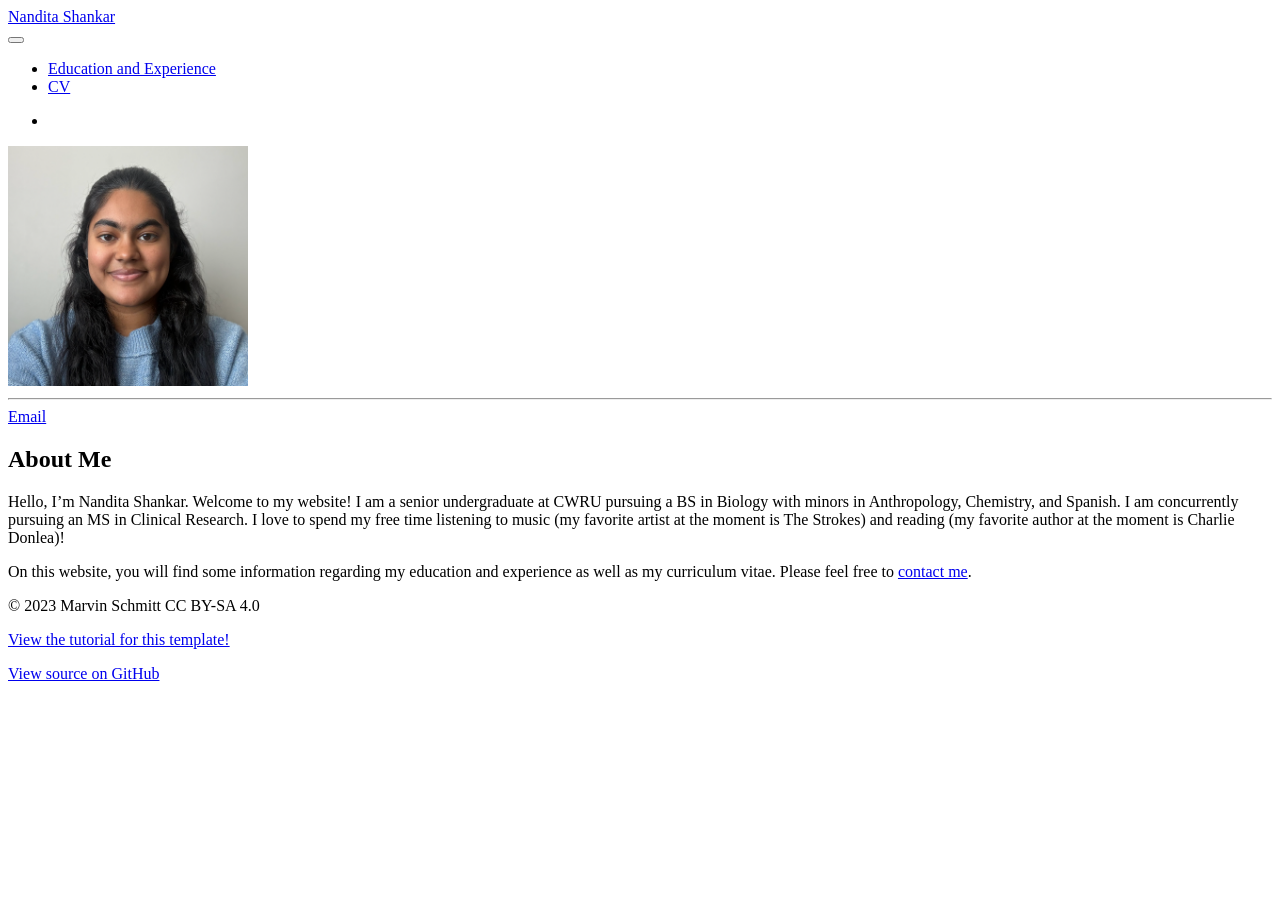
==== index.html @ 6f78bdd8 "Add files via upload" ====
<!DOCTYPE html>
<html xmlns="http://www.w3.org/1999/xhtml" lang="en" xml:lang="en"><head>

<meta charset="utf-8">
<meta name="generator" content="quarto-1.9.38">

<meta name="viewport" content="width=device-width, initial-scale=1.0, user-scalable=yes">


<title>Nandita Shankar</title>
<style>
/* Default styles provided by pandoc.
** See https://pandoc.org/MANUAL.html#variables-for-html for config info.
*/
code{white-space: pre-wrap;}
span.smallcaps{font-variant: small-caps;}
div.columns{display: flex; gap: min(4vw, 1.5em);}
div.column{flex: auto; overflow-x: auto;}
div.hanging-indent{margin-left: 1.5em; text-indent: -1.5em;}
ul.task-list{list-style: none;}
ul.task-list li input[type="checkbox"] {
  width: 0.8em;
  margin: 0 0.8em 0.2em -1em; /* quarto-specific, see https://github.com/quarto-dev/quarto-cli/issues/4556 */ 
  vertical-align: middle;
}
</style>


<script src="site_libs/quarto-nav/quarto-nav.js"></script>
<script src="site_libs/clipboard/clipboard.min.js"></script>
<script src="site_libs/quarto-search/autocomplete.umd.js"></script>
<script src="site_libs/quarto-search/fuse.min.js"></script>
<script src="site_libs/quarto-search/quarto-search.js"></script>
<meta name="quarto:offset" content="./">
<script src="site_libs/quarto-html/quarto.js" type="module"></script>
<script src="site_libs/quarto-html/tabsets/tabsets.js" type="module"></script>
<script src="site_libs/quarto-html/popper.min.js"></script>
<script src="site_libs/quarto-html/tippy.umd.min.js"></script>
<link href="site_libs/quarto-html/tippy.css" rel="stylesheet">
<link href="site_libs/quarto-html/quarto-syntax-highlighting-15634bcf2e68342d4ad2dfa704d543f6.css" rel="stylesheet" id="quarto-text-highlighting-styles">
<script src="site_libs/bootstrap/bootstrap.min.js"></script>
<link href="site_libs/bootstrap/bootstrap-icons.css" rel="stylesheet">
<link href="site_libs/bootstrap/bootstrap-ffea090fc325607d246a0af5539c7673.min.css" rel="stylesheet" append-hash="true" id="quarto-bootstrap" data-mode="light">
<script id="quarto-search-options" type="application/json">{
  "location": "navbar",
  "copy-button": false,
  "collapse-after": 3,
  "panel-placement": "end",
  "type": "textbox",
  "limit": 50,
  "keyboard-shortcut": [
    "f",
    "/",
    "s"
  ],
  "language": {
    "search-no-results-text": "No results",
    "search-matching-documents-text": "matching documents",
    "search-copy-link-title": "Copy link to search",
    "search-hide-matches-text": "Hide additional matches",
    "search-more-match-text": "more match in this document",
    "search-more-matches-text": "more matches in this document",
    "search-clear-button-title": "Clear",
    "search-text-placeholder": "",
    "search-detached-cancel-button-title": "Cancel",
    "search-submit-button-title": "Submit",
    "search-label": "Search"
  }
}</script>


</head>

<body class="nav-fixed fullcontent quarto-light">

<div id="quarto-search-results"></div>
  <header id="quarto-header" class="headroom fixed-top">
    <nav class="navbar navbar-expand-lg " data-bs-theme="dark">
      <div class="navbar-container container-fluid">
      <div class="navbar-brand-container mx-auto">
    <a class="navbar-brand" href="./index.html">
    <span class="navbar-title">Nandita Shankar</span>
    </a>
  </div>
            <div id="quarto-search" class="" title="Search"></div>
          <button class="navbar-toggler" type="button" data-bs-toggle="collapse" data-bs-target="#navbarCollapse" aria-controls="navbarCollapse" role="menu" aria-expanded="false" aria-label="Toggle navigation" onclick="if (window.quartoToggleHeadroom) { window.quartoToggleHeadroom(); }">
  <span class="navbar-toggler-icon"></span>
</button>
          <div class="collapse navbar-collapse" id="navbarCollapse">
            <ul class="navbar-nav navbar-nav-scroll me-auto">
  <li class="nav-item">
    <a class="nav-link" href="./photography/index.qmd"> 
<span class="menu-text">Education and Experience</span></a>
  </li>  
  <li class="nav-item">
    <a class="nav-link" href="./cv/index.html"> 
<span class="menu-text">CV</span></a>
  </li>  
</ul>
            <ul class="navbar-nav navbar-nav-scroll ms-auto">
  <li class="nav-item compact">
    <a class="nav-link" href="mailto:nandita.shankar2@case.edu"> <i class="bi bi-envelope" role="img" aria-label="email">
</i> 
<span class="menu-text"></span></a>
  </li>  
</ul>
          </div> <!-- /navcollapse -->
            <div class="quarto-navbar-tools">
</div>
      </div> <!-- /container-fluid -->
    </nav>
</header>
<!-- content -->
<div id="quarto-content" class="quarto-container page-columns page-rows-contents page-layout-article page-navbar">
<!-- sidebar -->
<!-- margin-sidebar -->
    
<!-- main -->
<main class="content" id="quarto-document-content">




<div class="quarto-about-jolla">
  <img src="img/nandita-image.png" class="about-image
  round " style="height: 15em; width: 15em;">
 <header id="title-block-header" class="quarto-title-block"></header><div id="about-block">
</div> 
  <hr class="about-sep">
   <div class="about-links">
  <a href="mailto:nandita.shankar2@case.edu" class="about-link" rel="" target="">
     <span class="about-link-text">Email</span>
  </a>
</div>
</div>

<section id="about-me" class="level1">
<h1>About Me</h1>
<p>Hello, I’m Nandita Shankar. Welcome to my website! I am a senior undergraduate at CWRU pursuing a BS in Biology with minors in Anthropology, Chemistry, and Spanish. I am concurrently pursuing an MS in Clinical Research. I love to spend my free time listening to music (my favorite artist at the moment is The Strokes) and reading (my favorite author at the moment is Charlie Donlea)!</p>
<p>On this website, you will find some information regarding my education and experience as well as my curriculum vitae. Please feel free to <a href="mailto:nandita.shankar2@case.edu">contact me</a>.</p>



</section>

</main> <!-- /main -->
<script id="quarto-html-after-body" type="application/javascript">
  window.document.addEventListener("DOMContentLoaded", function (event) {
    const isCodeAnnotation = (el) => {
      for (const clz of el.classList) {
        if (clz.startsWith('code-annotation-')) {                     
          return true;
        }
      }
      return false;
    }
    const onCopySuccess = function(e) {
      // button target
      const button = e.trigger;
      // don't keep focus
      button.blur();
      // flash "checked"
      button.classList.add('code-copy-button-checked');
      var currentTitle = button.getAttribute("title");
      button.setAttribute("title", "Copied!");
      let tooltip;
      if (window.bootstrap) {
        button.setAttribute("data-bs-toggle", "tooltip");
        button.setAttribute("data-bs-placement", "left");
        button.setAttribute("data-bs-title", "Copied!");
        tooltip = new bootstrap.Tooltip(button, 
          { trigger: "manual", 
            customClass: "code-copy-button-tooltip",
            offset: [0, -8]});
        tooltip.show();    
      }
      setTimeout(function() {
        if (tooltip) {
          tooltip.hide();
          button.removeAttribute("data-bs-title");
          button.removeAttribute("data-bs-toggle");
          button.removeAttribute("data-bs-placement");
        }
        button.setAttribute("title", currentTitle);
        button.classList.remove('code-copy-button-checked');
      }, 1000);
      // clear code selection
      e.clearSelection();
    }
    const getTextToCopy = function(trigger) {
      const outerScaffold = trigger.parentElement.cloneNode(true);
      const codeEl = outerScaffold.querySelector('code');
      for (const childEl of codeEl.children) {
        if (isCodeAnnotation(childEl)) {
          childEl.remove();
        }
      }
      return codeEl.innerText;
    }
    const clipboard = new window.ClipboardJS('.code-copy-button:not([data-in-quarto-modal])', {
      text: getTextToCopy
    });
    clipboard.on('success', onCopySuccess);
    if (window.document.getElementById('quarto-embedded-source-code-modal')) {
      const clipboardModal = new window.ClipboardJS('.code-copy-button[data-in-quarto-modal]', {
        text: getTextToCopy,
        container: window.document.getElementById('quarto-embedded-source-code-modal')
      });
      clipboardModal.on('success', onCopySuccess);
    }
      var localhostRegex = new RegExp(/^(?:http|https):\/\/localhost\:?[0-9]*\//);
      var mailtoRegex = new RegExp(/^mailto:/);
        var filterRegex = new RegExp('/' + window.location.host + '/');
      var isInternal = (href) => {
          return filterRegex.test(href) || localhostRegex.test(href) || mailtoRegex.test(href);
      }
      // Inspect non-navigation links and adorn them if external
     var links = window.document.querySelectorAll('a[href]:not(.nav-link):not(.navbar-brand):not(.toc-action):not(.sidebar-link):not(.sidebar-item-toggle):not(.pagination-link):not(.no-external):not([aria-hidden]):not(.dropdown-item):not(.quarto-navigation-tool):not(.about-link)');
      for (var i=0; i<links.length; i++) {
        const link = links[i];
        if (!isInternal(link.href)) {
          // undo the damage that might have been done by quarto-nav.js in the case of
          // links that we want to consider external
          if (link.dataset.originalHref !== undefined) {
            link.href = link.dataset.originalHref;
          }
        }
      }
    function tippyHover(el, contentFn, onTriggerFn, onUntriggerFn) {
      const config = {
        allowHTML: true,
        maxWidth: 500,
        delay: 100,
        arrow: false,
        appendTo: function(el) {
            return el.parentElement;
        },
        interactive: true,
        interactiveBorder: 10,
        theme: 'quarto',
        placement: 'bottom-start',
      };
      if (contentFn) {
        config.content = contentFn;
      }
      if (onTriggerFn) {
        config.onTrigger = onTriggerFn;
      }
      if (onUntriggerFn) {
        config.onUntrigger = onUntriggerFn;
      }
      window.tippy(el, config); 
    }
    const noterefs = window.document.querySelectorAll('a[role="doc-noteref"]');
    for (var i=0; i<noterefs.length; i++) {
      const ref = noterefs[i];
      tippyHover(ref, function() {
        // use id or data attribute instead here
        let href = ref.getAttribute('data-footnote-href') || ref.getAttribute('href');
        try { href = new URL(href).hash; } catch {}
        const id = href.replace(/^#\/?/, "");
        const note = window.document.getElementById(id);
        if (note) {
          return note.innerHTML;
        } else {
          return "";
        }
      });
    }
    const xrefs = window.document.querySelectorAll('a.quarto-xref');
    const processXRef = (id, note) => {
      // Strip column container classes
      const stripColumnClz = (el) => {
        el.classList.remove("page-full", "page-columns");
        if (el.children) {
          for (const child of el.children) {
            stripColumnClz(child);
          }
        }
      }
      stripColumnClz(note)
      if (id === null || id.startsWith('sec-')) {
        // Special case sections, only their first couple elements
        const container = document.createElement("div");
        if (note.children && note.children.length > 2) {
          container.appendChild(note.children[0].cloneNode(true));
          for (let i = 1; i < note.children.length; i++) {
            const child = note.children[i];
            if (child.tagName === "P" && child.innerText === "") {
              continue;
            } else {
              container.appendChild(child.cloneNode(true));
              break;
            }
          }
          if (window.Quarto?.typesetMath) {
            window.Quarto.typesetMath(container);
          }
          return container.innerHTML
        } else {
          if (window.Quarto?.typesetMath) {
            window.Quarto.typesetMath(note);
          }
          return note.innerHTML;
        }
      } else {
        // Remove any anchor links if they are present
        const anchorLink = note.querySelector('a.anchorjs-link');
        if (anchorLink) {
          anchorLink.remove();
        }
        if (window.Quarto?.typesetMath) {
          window.Quarto.typesetMath(note);
        }
        if (note.classList.contains("callout")) {
          return note.outerHTML;
        } else {
          return note.innerHTML;
        }
      }
    }
    for (var i=0; i<xrefs.length; i++) {
      const xref = xrefs[i];
      tippyHover(xref, undefined, function(instance) {
        instance.disable();
        let url = xref.getAttribute('href');
        let hash = undefined; 
        if (url.startsWith('#')) {
          hash = url;
        } else {
          try { hash = new URL(url).hash; } catch {}
        }
        if (hash) {
          const id = hash.replace(/^#\/?/, "");
          const note = window.document.getElementById(id);
          if (note !== null) {
            try {
              const html = processXRef(id, note.cloneNode(true));
              instance.setContent(html);
            } finally {
              instance.enable();
              instance.show();
            }
          } else {
            // See if we can fetch this
            fetch(url.split('#')[0])
            .then(res => res.text())
            .then(html => {
              const parser = new DOMParser();
              const htmlDoc = parser.parseFromString(html, "text/html");
              const note = htmlDoc.getElementById(id);
              if (note !== null) {
                const html = processXRef(id, note);
                instance.setContent(html);
              } 
            }).finally(() => {
              instance.enable();
              instance.show();
            });
          }
        } else {
          // See if we can fetch a full url (with no hash to target)
          // This is a special case and we should probably do some content thinning / targeting
          fetch(url)
          .then(res => res.text())
          .then(html => {
            const parser = new DOMParser();
            const htmlDoc = parser.parseFromString(html, "text/html");
            const note = htmlDoc.querySelector('main.content');
            if (note !== null) {
              // This should only happen for chapter cross references
              // (since there is no id in the URL)
              // remove the first header
              if (note.children.length > 0 && note.children[0].tagName === "HEADER") {
                note.children[0].remove();
              }
              const html = processXRef(null, note);
              instance.setContent(html);
            } 
          }).finally(() => {
            instance.enable();
            instance.show();
          });
        }
      }, function(instance) {
      });
    }
        let selectedAnnoteEl;
        const selectorForAnnotation = ( cell, annotation) => {
          let cellAttr = 'data-code-cell="' + cell + '"';
          let lineAttr = 'data-code-annotation="' +  annotation + '"';
          const selector = 'span[' + cellAttr + '][' + lineAttr + ']';
          return selector;
        }
        const selectCodeLines = (annoteEl) => {
          const doc = window.document;
          const targetCell = annoteEl.getAttribute("data-target-cell");
          const targetAnnotation = annoteEl.getAttribute("data-target-annotation");
          const annoteSpan = window.document.querySelector(selectorForAnnotation(targetCell, targetAnnotation));
          const lines = annoteSpan.getAttribute("data-code-lines").split(",");
          const lineIds = lines.map((line) => {
            return targetCell + "-" + line;
          })
          let top = null;
          let height = null;
          let parent = null;
          if (lineIds.length > 0) {
              //compute the position of the single el (top and bottom and make a div)
              const el = window.document.getElementById(lineIds[0]);
              top = el.offsetTop;
              height = el.offsetHeight;
              parent = el.parentElement.parentElement;
            if (lineIds.length > 1) {
              const lastEl = window.document.getElementById(lineIds[lineIds.length - 1]);
              const bottom = lastEl.offsetTop + lastEl.offsetHeight;
              height = bottom - top;
            }
            if (top !== null && height !== null && parent !== null) {
              // cook up a div (if necessary) and position it 
              let div = window.document.getElementById("code-annotation-line-highlight");
              if (div === null) {
                div = window.document.createElement("div");
                div.setAttribute("id", "code-annotation-line-highlight");
                div.style.position = 'absolute';
                parent.appendChild(div);
              }
              div.style.top = top - 2 + "px";
              div.style.height = height + 4 + "px";
              div.style.left = 0;
              let gutterDiv = window.document.getElementById("code-annotation-line-highlight-gutter");
              if (gutterDiv === null) {
                gutterDiv = window.document.createElement("div");
                gutterDiv.setAttribute("id", "code-annotation-line-highlight-gutter");
                gutterDiv.style.position = 'absolute';
                const codeCell = window.document.getElementById(targetCell);
                const gutter = codeCell.querySelector('.code-annotation-gutter');
                gutter.appendChild(gutterDiv);
              }
              gutterDiv.style.top = top - 2 + "px";
              gutterDiv.style.height = height + 4 + "px";
            }
            selectedAnnoteEl = annoteEl;
          }
        };
        const unselectCodeLines = () => {
          const elementsIds = ["code-annotation-line-highlight", "code-annotation-line-highlight-gutter"];
          elementsIds.forEach((elId) => {
            const div = window.document.getElementById(elId);
            if (div) {
              div.remove();
            }
          });
          selectedAnnoteEl = undefined;
        };
          // Handle positioning of the toggle
      window.addEventListener(
        "resize",
        throttle(() => {
          elRect = undefined;
          if (selectedAnnoteEl) {
            selectCodeLines(selectedAnnoteEl);
          }
        }, 10)
      );
      function throttle(fn, ms) {
      let throttle = false;
      let timer;
        return (...args) => {
          if(!throttle) { // first call gets through
              fn.apply(this, args);
              throttle = true;
          } else { // all the others get throttled
              if(timer) clearTimeout(timer); // cancel #2
              timer = setTimeout(() => {
                fn.apply(this, args);
                timer = throttle = false;
              }, ms);
          }
        };
      }
        // Attach click handler to the DT
        const annoteDls = window.document.querySelectorAll('dt[data-target-cell]');
        for (const annoteDlNode of annoteDls) {
          annoteDlNode.addEventListener('click', (event) => {
            const clickedEl = event.target;
            if (clickedEl !== selectedAnnoteEl) {
              unselectCodeLines();
              const activeEl = window.document.querySelector('dt[data-target-cell].code-annotation-active');
              if (activeEl) {
                activeEl.classList.remove('code-annotation-active');
              }
              selectCodeLines(clickedEl);
              clickedEl.classList.add('code-annotation-active');
            } else {
              // Unselect the line
              unselectCodeLines();
              clickedEl.classList.remove('code-annotation-active');
            }
          });
        }
    const findCites = (el) => {
      const parentEl = el.parentElement;
      if (parentEl) {
        const cites = parentEl.dataset.cites;
        if (cites) {
          return {
            el,
            cites: cites.split(' ')
          };
        } else {
          return findCites(el.parentElement)
        }
      } else {
        return undefined;
      }
    };
    var bibliorefs = window.document.querySelectorAll('a[role="doc-biblioref"]');
    for (var i=0; i<bibliorefs.length; i++) {
      const ref = bibliorefs[i];
      const citeInfo = findCites(ref);
      if (citeInfo) {
        tippyHover(citeInfo.el, function() {
          var popup = window.document.createElement('div');
          citeInfo.cites.forEach(function(cite) {
            var citeDiv = window.document.createElement('div');
            citeDiv.classList.add('hanging-indent');
            citeDiv.classList.add('csl-entry');
            var biblioDiv = window.document.getElementById('ref-' + cite);
            if (biblioDiv) {
              citeDiv.innerHTML = biblioDiv.innerHTML;
            }
            popup.appendChild(citeDiv);
          });
          return popup.innerHTML;
        });
      }
    }
  });
  </script>
</div> <!-- /content -->
<footer class="footer">
  <div class="nav-footer">
    <div class="nav-footer-left">
<p><span class="faux-block">© 2023 Marvin Schmitt CC BY-SA 4.0</span></p>
</div>   
    <div class="nav-footer-center">
<p><span class="faux-block"><a href="https://www.marvinschmitt.com/blog/website-tutorial-quarto/">View the tutorial for this template!</a></span></p>
</div>
    <div class="nav-footer-right">
<p><span class="faux-block"><a href="https://github.com/marvinschmitt/quarto-website-template/">View source on GitHub</a></span></p>
</div>
  </div>
</footer>




</body></html>
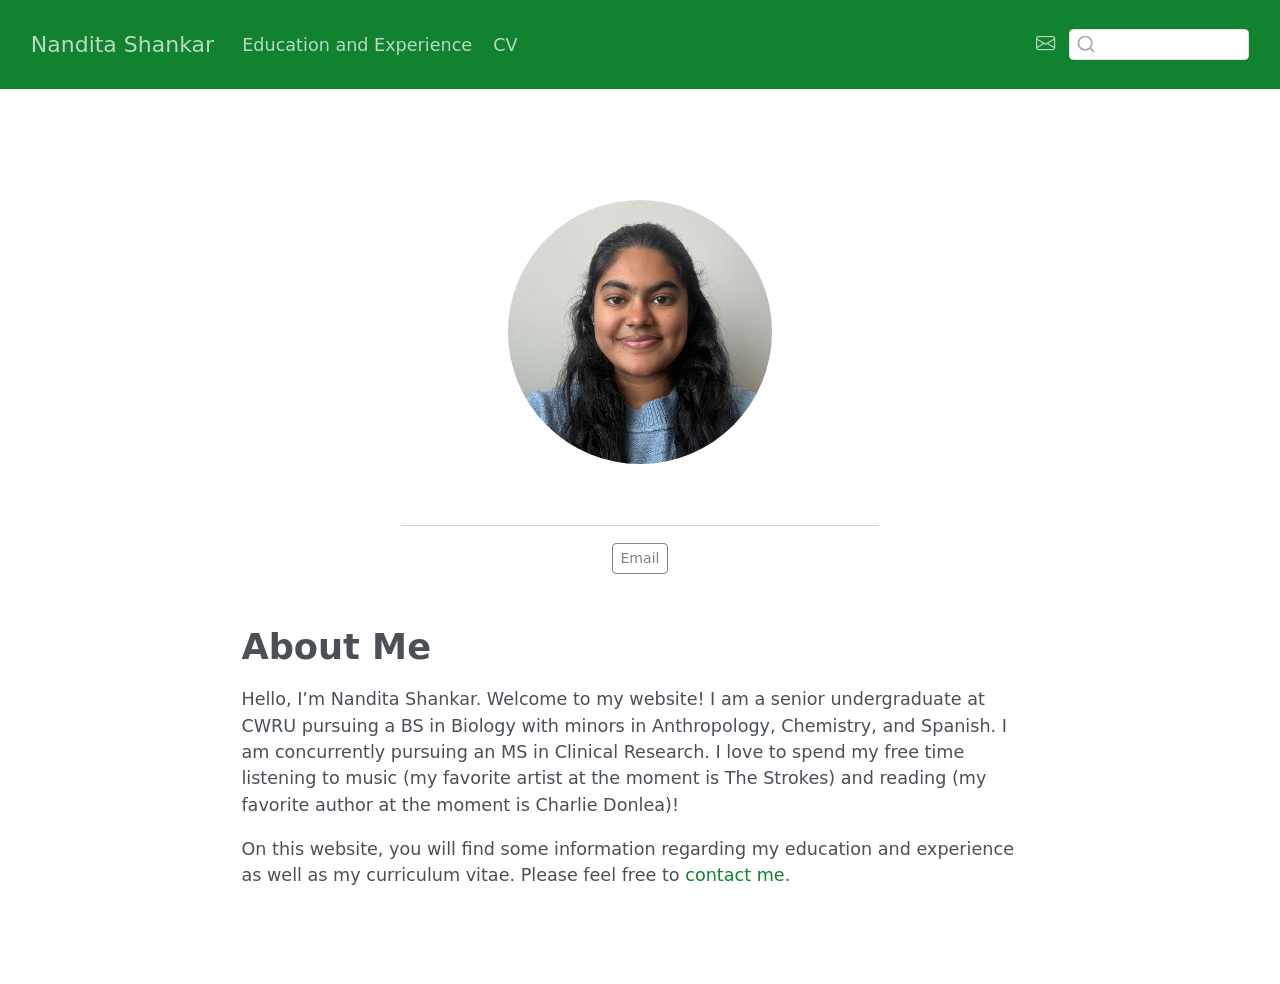
==== commit ad519860: "Add files via upload" ====
--- a/index.html
+++ b/index.html
@@ -89,7 +89,7 @@
           <div class="collapse navbar-collapse" id="navbarCollapse">
             <ul class="navbar-nav navbar-nav-scroll me-auto">
   <li class="nav-item">
-    <a class="nav-link" href="./photography/index.qmd"> 
+    <a class="nav-link" href="./photography/index.html"> 
 <span class="menu-text">Education and Experience</span></a>
   </li>  
   <li class="nav-item">
@@ -538,19 +538,6 @@
   });
   </script>
 </div> <!-- /content -->
-<footer class="footer">
-  <div class="nav-footer">
-    <div class="nav-footer-left">
-<p><span class="faux-block">© 2023 Marvin Schmitt CC BY-SA 4.0</span></p>
-</div>   
-    <div class="nav-footer-center">
-<p><span class="faux-block"><a href="https://www.marvinschmitt.com/blog/website-tutorial-quarto/">View the tutorial for this template!</a></span></p>
-</div>
-    <div class="nav-footer-right">
-<p><span class="faux-block"><a href="https://github.com/marvinschmitt/quarto-website-template/">View source on GitHub</a></span></p>
-</div>
-  </div>
-</footer>
 
 
 
--- a/site_libs/quarto-html/tippy.css
+++ b/site_libs/quarto-html/tippy.css
@@ -0,0 +1 @@
+.tippy-box[data-animation=fade][data-state=hidden]{opacity:0}[data-tippy-root]{max-width:calc(100vw - 10px)}.tippy-box{position:relative;background-color:#333;color:#fff;border-radius:4px;font-size:14px;line-height:1.4;white-space:normal;outline:0;transition-property:transform,visibility,opacity}.tippy-box[data-placement^=top]>.tippy-arrow{bottom:0}.tippy-box[data-placement^=top]>.tippy-arrow:before{bottom:-7px;left:0;border-width:8px 8px 0;border-top-color:initial;transform-origin:center top}.tippy-box[data-placement^=bottom]>.tippy-arrow{top:0}.tippy-box[data-placement^=bottom]>.tippy-arrow:before{top:-7px;left:0;border-width:0 8px 8px;border-bottom-color:initial;transform-origin:center bottom}.tippy-box[data-placement^=left]>.tippy-arrow{right:0}.tippy-box[data-placement^=left]>.tippy-arrow:before{border-width:8px 0 8px 8px;border-left-color:initial;right:-7px;transform-origin:center left}.tippy-box[data-placement^=right]>.tippy-arrow{left:0}.tippy-box[data-placement^=right]>.tippy-arrow:before{left:-7px;border-width:8px 8px 8px 0;border-right-color:initial;transform-origin:center right}.tippy-box[data-inertia][data-state=visible]{transition-timing-function:cubic-bezier(.54,1.5,.38,1.11)}.tippy-arrow{width:16px;height:16px;color:#333}.tippy-arrow:before{content:"";position:absolute;border-color:transparent;border-style:solid}.tippy-content{position:relative;padding:5px 9px;z-index:1}
--- a/site_libs/quarto-html/quarto-syntax-highlighting-15634bcf2e68342d4ad2dfa704d543f6.css
+++ b/site_libs/quarto-html/quarto-syntax-highlighting-15634bcf2e68342d4ad2dfa704d543f6.css
@@ -0,0 +1,236 @@
+/* quarto syntax highlight colors */
+:root {
+  --quarto-hl-ot-color: #003B4F;
+  --quarto-hl-at-color: #657422;
+  --quarto-hl-ss-color: #20794D;
+  --quarto-hl-an-color: #5E5E5E;
+  --quarto-hl-fu-color: #4758AB;
+  --quarto-hl-st-color: #20794D;
+  --quarto-hl-cf-color: #003B4F;
+  --quarto-hl-op-color: #5E5E5E;
+  --quarto-hl-er-color: #AD0000;
+  --quarto-hl-bn-color: #AD0000;
+  --quarto-hl-al-color: #AD0000;
+  --quarto-hl-va-color: #111111;
+  --quarto-hl-bu-color: inherit;
+  --quarto-hl-ex-color: inherit;
+  --quarto-hl-pp-color: #AD0000;
+  --quarto-hl-in-color: #5E5E5E;
+  --quarto-hl-vs-color: #20794D;
+  --quarto-hl-wa-color: #5E5E5E;
+  --quarto-hl-do-color: #5E5E5E;
+  --quarto-hl-im-color: #00769E;
+  --quarto-hl-ch-color: #20794D;
+  --quarto-hl-dt-color: #AD0000;
+  --quarto-hl-fl-color: #AD0000;
+  --quarto-hl-co-color: #5E5E5E;
+  --quarto-hl-cv-color: #5E5E5E;
+  --quarto-hl-cn-color: #8f5902;
+  --quarto-hl-sc-color: #5E5E5E;
+  --quarto-hl-dv-color: #AD0000;
+  --quarto-hl-kw-color: #003B4F;
+}
+
+/* other quarto variables */
+:root {
+  --quarto-font-monospace: SFMono-Regular, Menlo, Monaco, Consolas, "Liberation Mono", "Courier New", monospace;
+}
+
+/* syntax highlight based on Pandoc's rules */
+pre > code.sourceCode > span {
+  color: #003B4F;
+}
+
+code.sourceCode > span {
+  color: #003B4F;
+}
+
+div.sourceCode,
+div.sourceCode pre.sourceCode {
+  color: #003B4F;
+}
+
+/* Normal */
+code span {
+  color: #003B4F;
+}
+
+/* Alert */
+code span.al {
+  color: #AD0000;
+  font-style: inherit;
+}
+
+/* Annotation */
+code span.an {
+  color: #5E5E5E;
+  font-style: inherit;
+}
+
+/* Attribute */
+code span.at {
+  color: #657422;
+  font-style: inherit;
+}
+
+/* BaseN */
+code span.bn {
+  color: #AD0000;
+  font-style: inherit;
+}
+
+/* BuiltIn */
+code span.bu {
+  font-style: inherit;
+}
+
+/* ControlFlow */
+code span.cf {
+  color: #003B4F;
+  font-weight: bold;
+  font-style: inherit;
+}
+
+/* Char */
+code span.ch {
+  color: #20794D;
+  font-style: inherit;
+}
+
+/* Constant */
+code span.cn {
+  color: #8f5902;
+  font-style: inherit;
+}
+
+/* Comment */
+code span.co {
+  color: #5E5E5E;
+  font-style: inherit;
+}
+
+/* CommentVar */
+code span.cv {
+  color: #5E5E5E;
+  font-style: italic;
+}
+
+/* Documentation */
+code span.do {
+  color: #5E5E5E;
+  font-style: italic;
+}
+
+/* DataType */
+code span.dt {
+  color: #AD0000;
+  font-style: inherit;
+}
+
+/* DecVal */
+code span.dv {
+  color: #AD0000;
+  font-style: inherit;
+}
+
+/* Error */
+code span.er {
+  color: #AD0000;
+  font-style: inherit;
+}
+
+/* Extension */
+code span.ex {
+  font-style: inherit;
+}
+
+/* Float */
+code span.fl {
+  color: #AD0000;
+  font-style: inherit;
+}
+
+/* Function */
+code span.fu {
+  color: #4758AB;
+  font-style: inherit;
+}
+
+/* Import */
+code span.im {
+  color: #00769E;
+  font-style: inherit;
+}
+
+/* Information */
+code span.in {
+  color: #5E5E5E;
+  font-style: inherit;
+}
+
+/* Keyword */
+code span.kw {
+  color: #003B4F;
+  font-weight: bold;
+  font-style: inherit;
+}
+
+/* Operator */
+code span.op {
+  color: #5E5E5E;
+  font-style: inherit;
+}
+
+/* Other */
+code span.ot {
+  color: #003B4F;
+  font-style: inherit;
+}
+
+/* Preprocessor */
+code span.pp {
+  color: #AD0000;
+  font-style: inherit;
+}
+
+/* SpecialChar */
+code span.sc {
+  color: #5E5E5E;
+  font-style: inherit;
+}
+
+/* SpecialString */
+code span.ss {
+  color: #20794D;
+  font-style: inherit;
+}
+
+/* String */
+code span.st {
+  color: #20794D;
+  font-style: inherit;
+}
+
+/* Variable */
+code span.va {
+  color: #111111;
+  font-style: inherit;
+}
+
+/* VerbatimString */
+code span.vs {
+  color: #20794D;
+  font-style: inherit;
+}
+
+/* Warning */
+code span.wa {
+  color: #5E5E5E;
+  font-style: italic;
+}
+
+.prevent-inlining {
+  content: "</";
+}
+
+/*# sourceMappingURL=f23921c56f73e400b49028c9186a1aa0.css.map */
